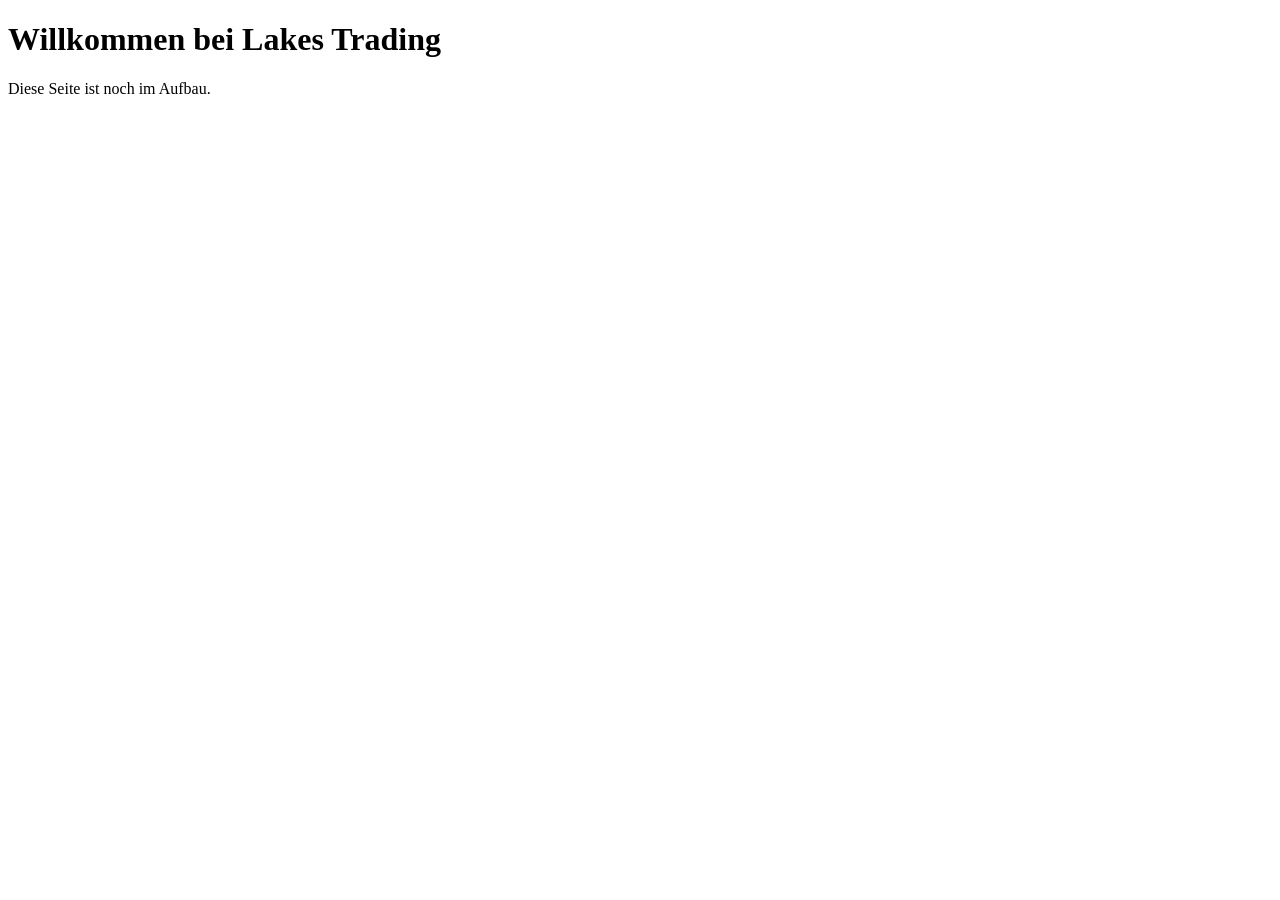
==== index.html @ b5c885e7 "Add initial HTML structure for Lakes Trading" ====
<!DOCTYPE html>
<html lang="de">
<head>
  <meta charset="UTF-8">
  <title>Lakes Trading</title>
</head>
<body>
  <h1>Willkommen bei Lakes Trading</h1>
  <p>Diese Seite ist noch im Aufbau.</p>
</body>
</html>
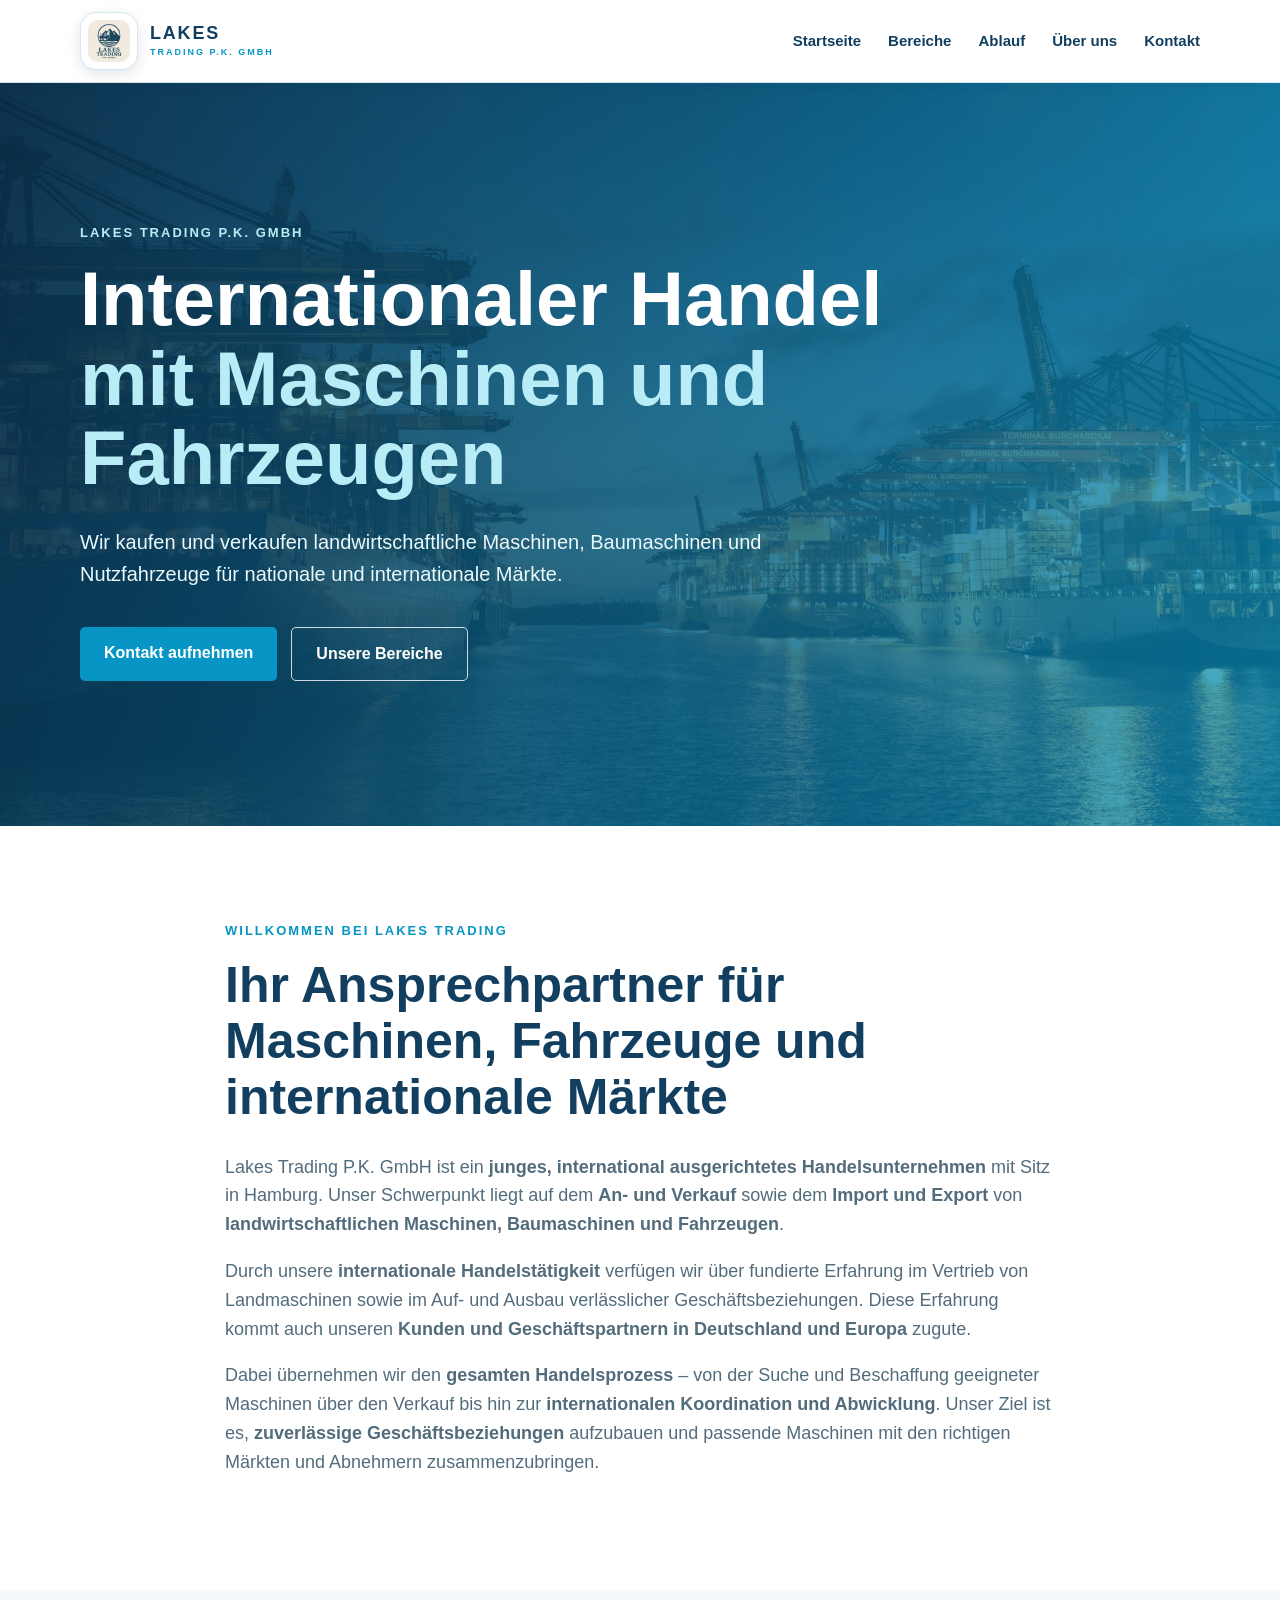
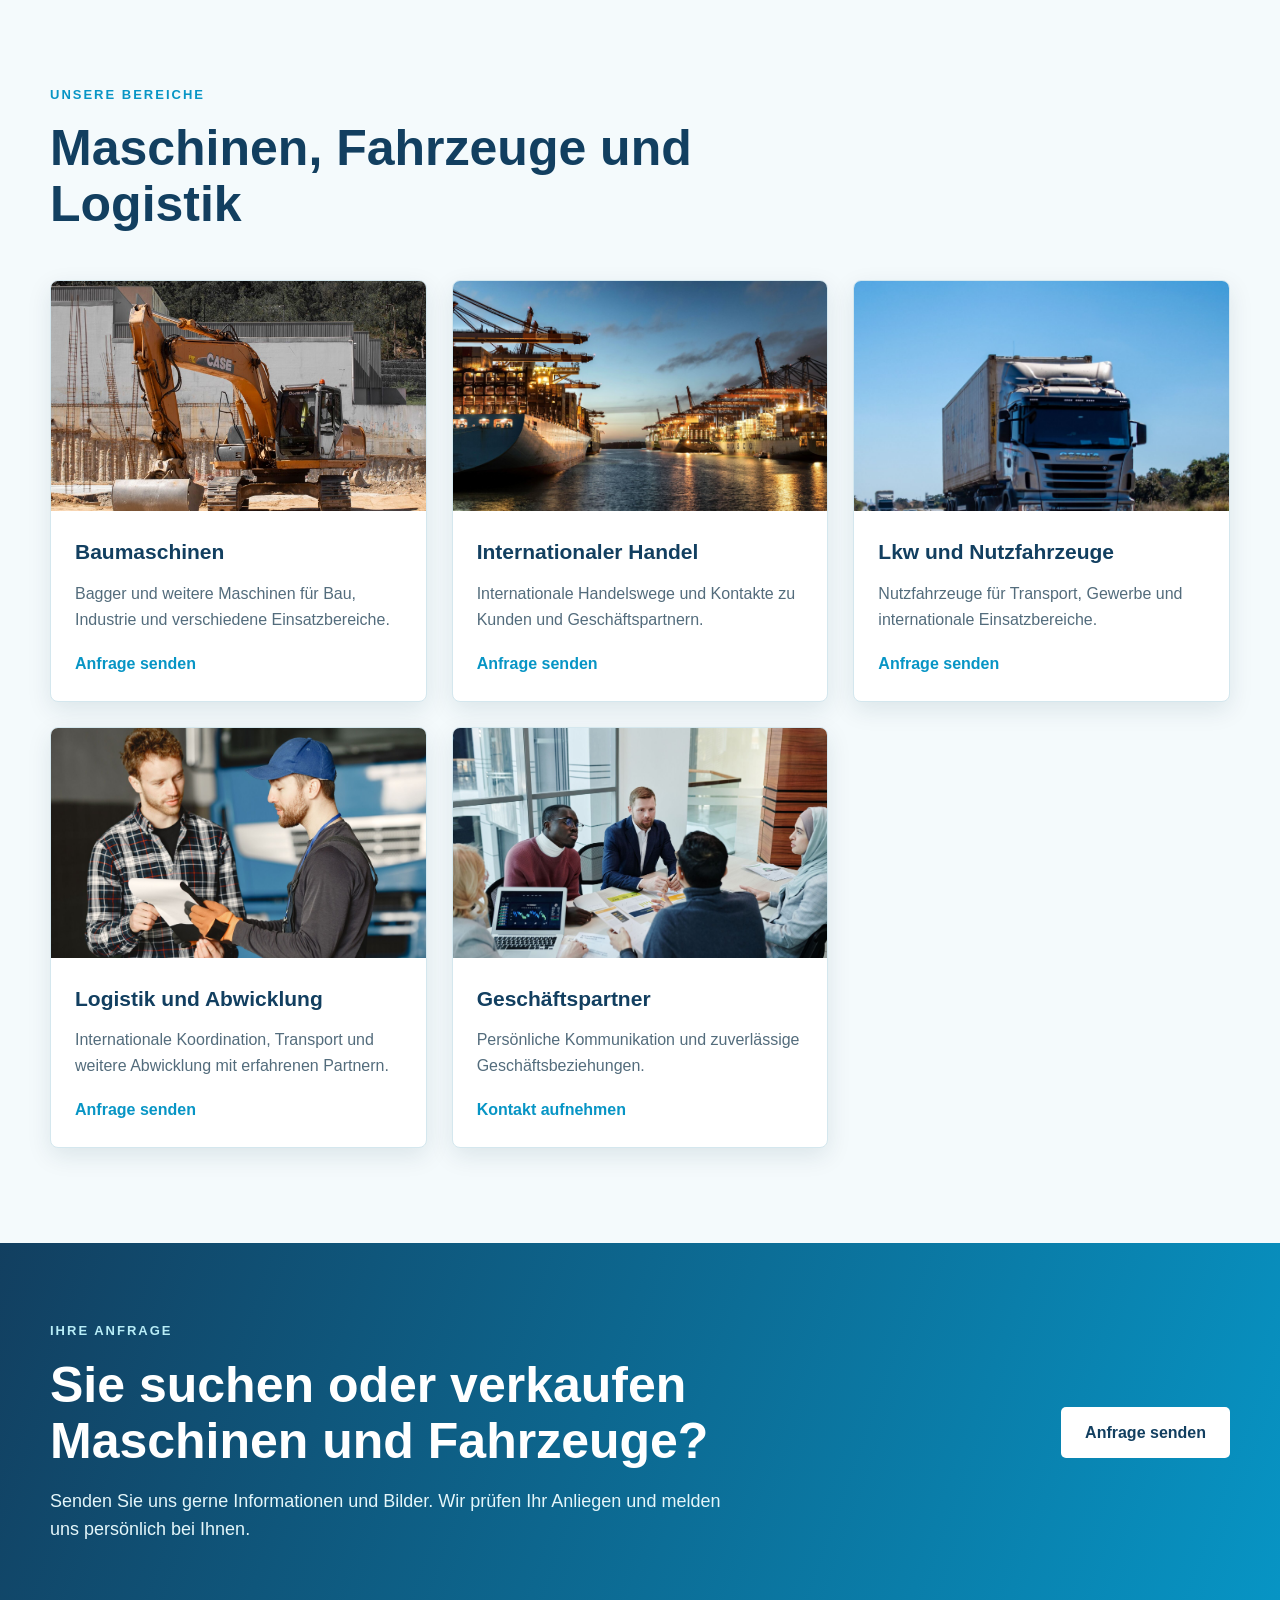
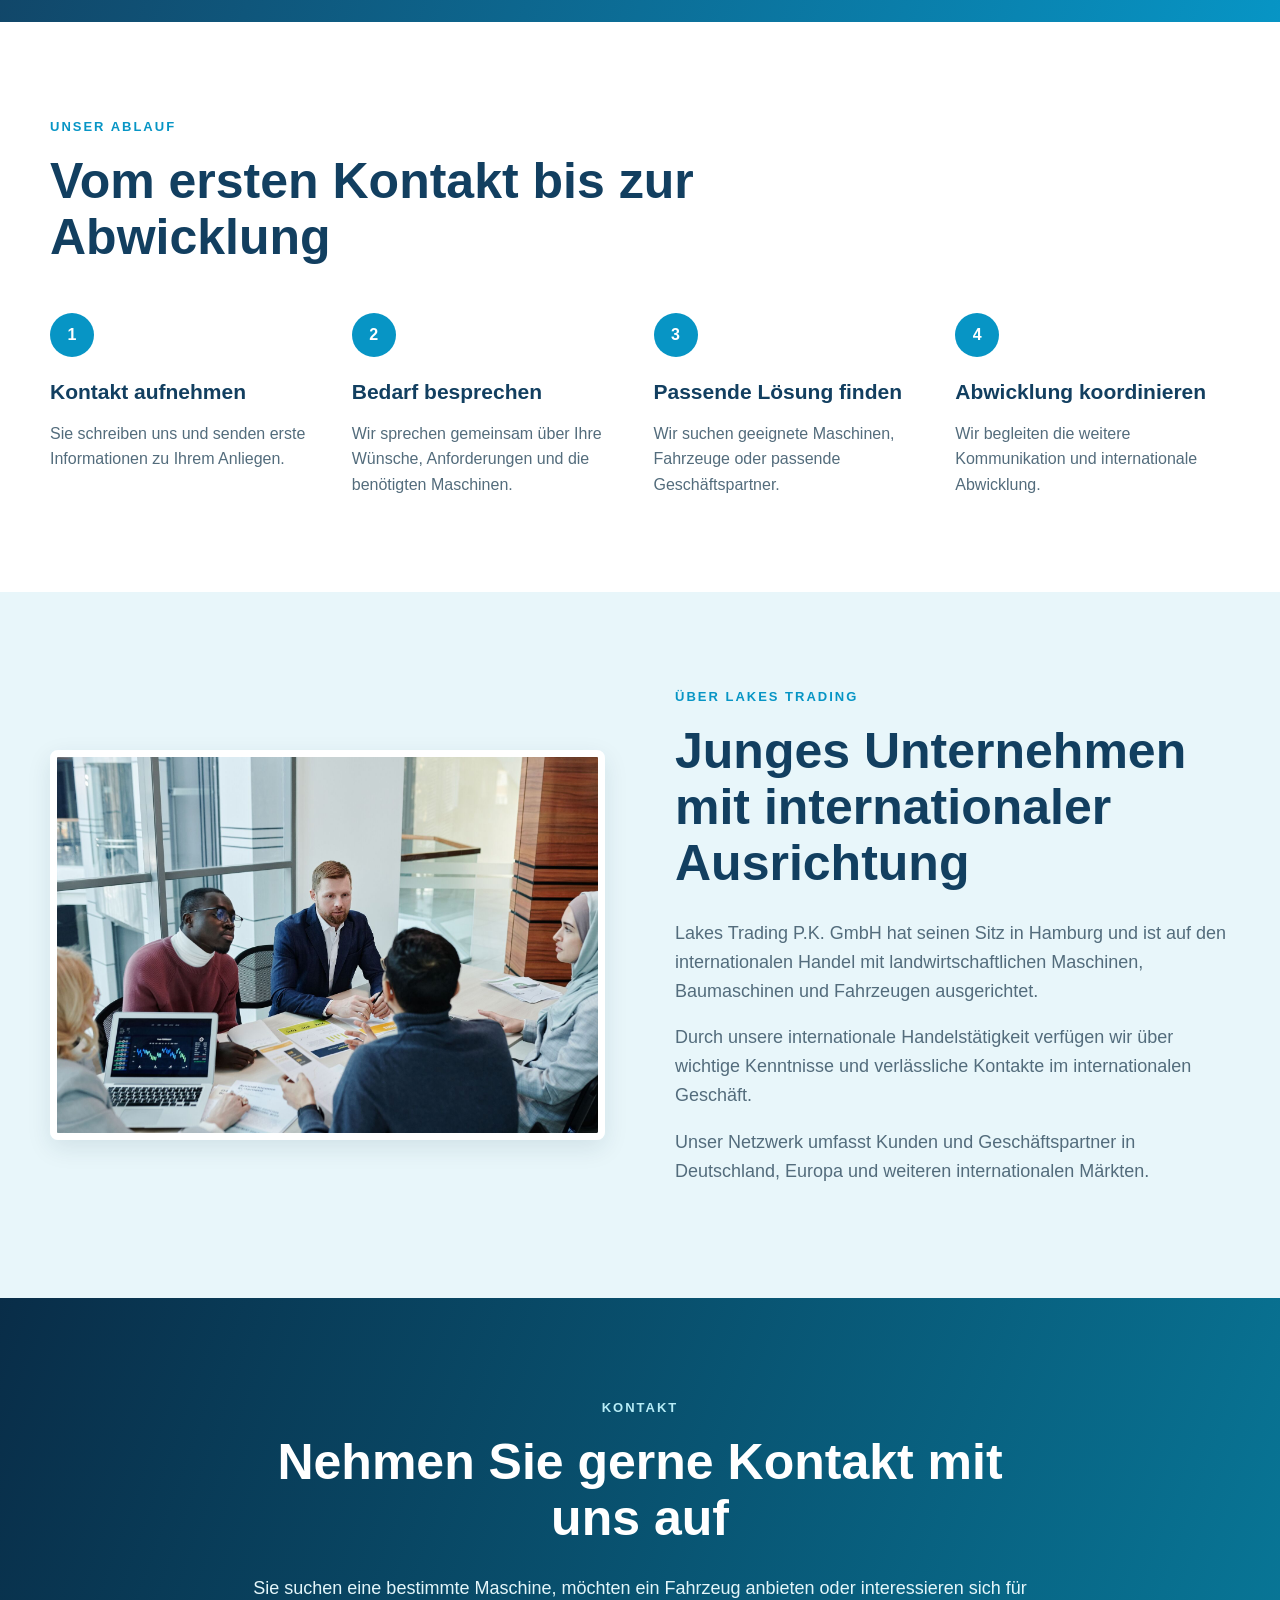
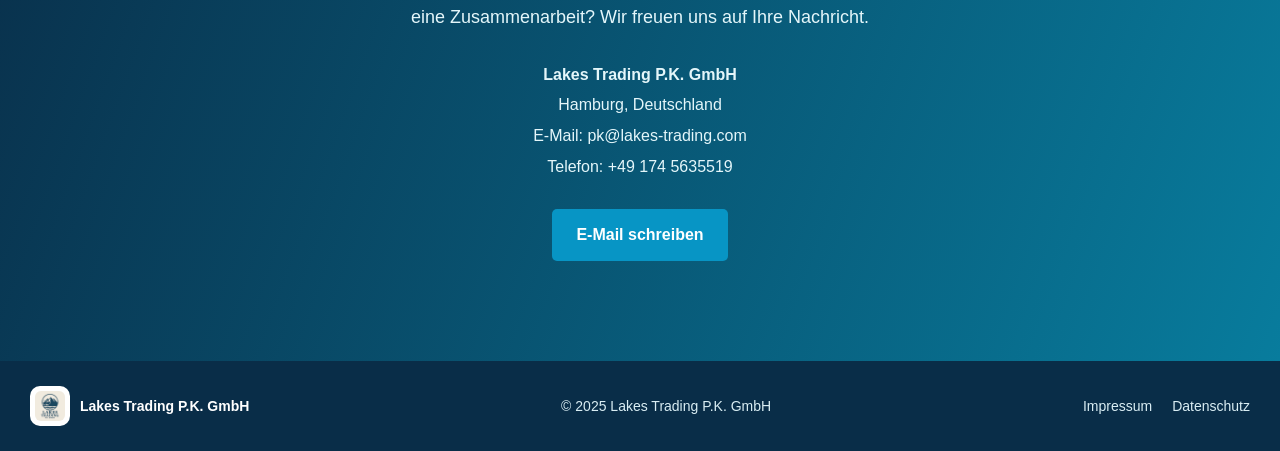
==== commit c17d75cd: "Add files via upload" ====
--- a/index.html
+++ b/index.html
@@ -1,11 +1,503 @@
 <!DOCTYPE html>
 <html lang="de">
 <head>
-  <meta charset="UTF-8">
-  <title>Lakes Trading</title>
+    <meta charset="UTF-8">
+    <meta name="viewport" content="width=device-width, initial-scale=1.0">
+
+    <title>Lakes Trading P.K. GmbH – Handel mit Landmaschinen &amp; Baumaschinen</title>
+
+    <meta
+        name="description"
+        content="Lakes Trading P.K. GmbH aus Hamburg: An- und Verkauf sowie Import und Export von landwirtschaftlichen Maschinen, Baumaschinen und Nutzfahrzeugen für nationale und internationale Märkte."
+    >
+    <meta name="robots" content="index, follow">
+    <link rel="canonical" href="https://lakes-trading.com/">
+
+    <!-- Favicons -->
+    <link rel="icon" href="favicon.ico" sizes="any">
+    <link rel="icon" type="image/png" sizes="32x32" href="Bilder/favicon-32.png">
+    <link rel="icon" type="image/png" sizes="16x16" href="Bilder/favicon-16.png">
+    <link rel="apple-touch-icon" sizes="180x180" href="Bilder/favicon-180.png">
+
+    <!-- Open Graph / Social Media -->
+    <meta property="og:type" content="website">
+    <meta property="og:site_name" content="Lakes Trading P.K. GmbH">
+    <meta property="og:locale" content="de_DE">
+    <meta property="og:title" content="Lakes Trading P.K. GmbH – Handel mit Landmaschinen &amp; Baumaschinen">
+    <meta property="og:description" content="An- und Verkauf sowie Import und Export von landwirtschaftlichen Maschinen, Baumaschinen und Nutzfahrzeugen für nationale und internationale Märkte.">
+    <meta property="og:url" content="https://lakes-trading.com/">
+    <meta property="og:image" content="https://lakes-trading.com/Bilder/containerschiff.jpg">
+    <meta name="twitter:card" content="summary_large_image">
+    <meta name="twitter:title" content="Lakes Trading P.K. GmbH – Handel mit Landmaschinen &amp; Baumaschinen">
+    <meta name="twitter:description" content="An- und Verkauf sowie Import und Export von landwirtschaftlichen Maschinen, Baumaschinen und Nutzfahrzeugen für nationale und internationale Märkte.">
+    <meta name="twitter:image" content="https://lakes-trading.com/Bilder/containerschiff.jpg">
+
+    <link rel="stylesheet" href="css/style.css">
+
+    <!-- Strukturierte Daten fuer Suchmaschinen -->
+    <script type="application/ld+json">
+    {
+        "@context": "https://schema.org",
+        "@type": "Organization",
+        "name": "Lakes Trading P.K. GmbH",
+        "url": "https://lakes-trading.com/",
+        "logo": "https://lakes-trading.com/Bilder/logo.jpeg",
+        "email": "pk@lakes-trading.com",
+        "telephone": "+49 174 5635519",
+        "address": {
+            "@type": "PostalAddress",
+            "streetAddress": "Adenauerallee 32",
+            "postalCode": "20097",
+            "addressLocality": "Hamburg",
+            "addressCountry": "DE"
+        },
+        "description": "Internationaler Handel mit landwirtschaftlichen Maschinen, Baumaschinen und Nutzfahrzeugen."
+    }
+    </script>
 </head>
+
 <body>
-  <h1>Willkommen bei Lakes Trading</h1>
-  <p>Diese Seite ist noch im Aufbau.</p>
+
+    <!-- Kopfbereich -->
+    <header class="site-header">
+        <div class="header-inner">
+
+            <a href="#start" class="brand">
+                <span class="brand-logo">
+                    <img src="Bilder/logo.jpeg" alt="Lakes Trading P.K. GmbH Logo">
+                </span>
+
+                <span class="brand-name">
+                    <strong>LAKES</strong>
+                    <small>TRADING P.K. GMBH</small>
+                </span>
+            </a>
+
+            <nav class="main-navigation">
+                <a href="#start">Startseite</a>
+                <a href="#bereiche">Bereiche</a>
+                <a href="#ablauf">Ablauf</a>
+                <a href="#ueber-uns">Über uns</a>
+                <a href="#kontakt">Kontakt</a>
+            </nav>
+
+        </div>
+    </header>
+
+
+    <main>
+
+        <!-- Startbereich -->
+        <section id="start" class="hero-section">
+            <div class="hero-content">
+
+                <p class="hero-label">
+                    LAKES TRADING P.K. GMBH
+                </p>
+
+                <h1>
+                    Internationaler Handel
+                    <span>mit Maschinen und Fahrzeugen</span>
+                </h1>
+
+                <p class="hero-text">
+                    Wir kaufen und verkaufen landwirtschaftliche Maschinen,
+                    Baumaschinen und Nutzfahrzeuge für nationale und
+                    internationale Märkte.
+                </p>
+
+                <div class="hero-buttons">
+                    <a href="#kontakt" class="button button-primary">
+                        Kontakt aufnehmen
+                    </a>
+
+                    <a href="#bereiche" class="button button-outline">
+                        Unsere Bereiche
+                    </a>
+                </div>
+
+            </div>
+        </section>
+
+
+        <!-- Über das Unternehmen -->
+        <section class="intro-section">
+            <div class="narrow-content">
+
+                <p class="section-label">
+                    WILLKOMMEN BEI LAKES TRADING
+                </p>
+
+                <h2>
+                    Ihr Ansprechpartner für Maschinen,
+                    Fahrzeuge und internationale Märkte
+                </h2>
+
+                <p>
+                    Lakes Trading P.K. GmbH ist ein <strong>junges, international
+                    ausgerichtetes Handelsunternehmen</strong> mit Sitz in Hamburg.
+                    Unser Schwerpunkt liegt auf dem <strong>An- und Verkauf</strong> sowie dem
+                    <strong>Import und Export</strong> von <strong>landwirtschaftlichen Maschinen,
+                    Baumaschinen und Fahrzeugen</strong>.
+                </p>
+
+                <p>
+                    Durch unsere <strong>internationale Handelstätigkeit</strong> verfügen
+                    wir über fundierte Erfahrung im Vertrieb von Landmaschinen sowie im
+                    Auf- und Ausbau verlässlicher Geschäftsbeziehungen. Diese Erfahrung
+                    kommt auch unseren <strong>Kunden und Geschäftspartnern in Deutschland
+                    und Europa</strong> zugute.
+                </p>
+
+                <p>
+                    Dabei übernehmen wir den <strong>gesamten Handelsprozess</strong> – von der
+                    Suche und Beschaffung geeigneter Maschinen über den Verkauf
+                    bis hin zur <strong>internationalen Koordination und Abwicklung</strong>.
+                    Unser Ziel ist es, <strong>zuverlässige Geschäftsbeziehungen</strong>
+                    aufzubauen und passende Maschinen mit den richtigen Märkten
+                    und Abnehmern zusammenzubringen.
+                </p>
+
+            </div>
+        </section>
+
+
+        <!-- Bilder und Tätigkeitsbereiche -->
+        <section id="bereiche" class="offers-section">
+            <div class="wide-content">
+
+                <p class="section-label">
+                    UNSERE BEREICHE
+                </p>
+
+                <h2>
+                    Maschinen, Fahrzeuge und Logistik
+                </h2>
+
+                <div class="image-grid">
+
+                    <article class="image-card">
+                        <img
+                            src="Bilder/bagger.jpg"
+                            alt="Bagger auf einer Baustelle"
+                        >
+
+                        <div class="image-card-content">
+                            <h3>Baumaschinen</h3>
+
+                            <p>
+                                Bagger und weitere Maschinen für Bau,
+                                Industrie und verschiedene Einsatzbereiche.
+                            </p>
+
+                            <a href="#kontakt">
+                                Anfrage senden
+                            </a>
+                        </div>
+                    </article>
+
+
+                    <article class="image-card">
+                        <img
+                            src="Bilder/containerschiff.jpg"
+                            alt="Containerschiff im Hafen"
+                        >
+
+                        <div class="image-card-content">
+                            <h3>Internationaler Handel</h3>
+
+                            <p>
+                                Internationale Handelswege und Kontakte zu
+                                Kunden und Geschäftspartnern.
+                            </p>
+
+                            <a href="#kontakt">
+                                Anfrage senden
+                            </a>
+                        </div>
+                    </article>
+
+
+                    <article class="image-card">
+                        <img
+                            src="Bilder/LKW.jpg"
+                            alt="Lastkraftwagen"
+                        >
+
+                        <div class="image-card-content">
+                            <h3>Lkw und Nutzfahrzeuge</h3>
+
+                            <p>
+                                Nutzfahrzeuge für Transport, Gewerbe und
+                                internationale Einsatzbereiche.
+                            </p>
+
+                            <a href="#kontakt">
+                                Anfrage senden
+                            </a>
+                        </div>
+                    </article>
+
+
+                    <article class="image-card">
+                        <img
+                            src="Bilder/Logistik.jpg"
+                            alt="Logistik und Transport"
+                        >
+
+                        <div class="image-card-content">
+                            <h3>Logistik und Abwicklung</h3>
+
+                            <p>
+                                Internationale Koordination, Transport und
+                                weitere Abwicklung mit erfahrenen Partnern.
+                            </p>
+
+                            <a href="#kontakt">
+                                Anfrage senden
+                            </a>
+                        </div>
+                    </article>
+
+
+                    <article class="image-card">
+                        <img
+                            src="Bilder/meeting.jpg"
+                            alt="Geschäftliches Treffen"
+                        >
+
+                        <div class="image-card-content">
+                            <h3>Geschäftspartner</h3>
+
+                            <p>
+                                Persönliche Kommunikation und zuverlässige
+                                Geschäftsbeziehungen.
+                            </p>
+
+                            <a href="#kontakt">
+                                Kontakt aufnehmen
+                            </a>
+                        </div>
+                    </article>
+
+                </div>
+
+            </div>
+        </section>
+
+
+        <!-- Anfragebereich -->
+        <section class="highlight-section">
+            <div class="highlight-content">
+
+                <div>
+                    <p class="section-label light-label">
+                        IHRE ANFRAGE
+                    </p>
+
+                    <h2>
+                        Sie suchen oder verkaufen
+                        Maschinen und Fahrzeuge?
+                    </h2>
+
+                    <p>
+                        Senden Sie uns gerne Informationen und Bilder.
+                        Wir prüfen Ihr Anliegen und melden uns persönlich
+                        bei Ihnen.
+                    </p>
+                </div>
+
+                <a href="#kontakt" class="button button-light">
+                    Anfrage senden
+                </a>
+
+            </div>
+        </section>
+
+
+        <!-- Ablauf -->
+        <section id="ablauf" class="process-section">
+            <div class="wide-content">
+
+                <p class="section-label">
+                    UNSER ABLAUF
+                </p>
+
+                <h2>
+                    Vom ersten Kontakt bis zur Abwicklung
+                </h2>
+
+                <div class="process-grid">
+
+                    <article class="process-step">
+                        <span>1</span>
+
+                        <h3>Kontakt aufnehmen</h3>
+
+                        <p>
+                            Sie schreiben uns und senden erste Informationen
+                            zu Ihrem Anliegen.
+                        </p>
+                    </article>
+
+
+                    <article class="process-step">
+                        <span>2</span>
+
+                        <h3>Bedarf besprechen</h3>
+
+                        <p>
+                            Wir sprechen gemeinsam über Ihre Wünsche,
+                            Anforderungen und die benötigten Maschinen.
+                        </p>
+                    </article>
+
+
+                    <article class="process-step">
+                        <span>3</span>
+
+                        <h3>Passende Lösung finden</h3>
+
+                        <p>
+                            Wir suchen geeignete Maschinen, Fahrzeuge oder
+                            passende Geschäftspartner.
+                        </p>
+                    </article>
+
+
+                    <article class="process-step">
+                        <span>4</span>
+
+                        <h3>Abwicklung koordinieren</h3>
+
+                        <p>
+                            Wir begleiten die weitere Kommunikation und
+                            internationale Abwicklung.
+                        </p>
+                    </article>
+
+                </div>
+
+            </div>
+        </section>
+
+
+        <!-- Über uns -->
+        <section id="ueber-uns" class="about-section">
+            <div class="about-wrapper">
+
+                <div class="about-image">
+                    <img
+                        src="Bilder/meeting.jpg"
+                        alt="Geschäftliches Gespräch bei Lakes Trading"
+                    >
+                </div>
+
+                <div class="about-text">
+
+                    <p class="section-label">
+                        ÜBER LAKES TRADING
+                    </p>
+
+                    <h2>
+                        Junges Unternehmen mit
+                        internationaler Ausrichtung
+                    </h2>
+
+                    <p>
+                        Lakes Trading P.K. GmbH hat seinen Sitz in Hamburg und ist
+                        auf den internationalen Handel mit landwirtschaftlichen
+                        Maschinen, Baumaschinen und Fahrzeugen ausgerichtet.
+                    </p>
+
+                    <p>
+                        Durch unsere internationale Handelstätigkeit verfügen
+                        wir über wichtige Kenntnisse und verlässliche Kontakte
+                        im internationalen Geschäft.
+                    </p>
+
+                    <p>
+                        Unser Netzwerk umfasst Kunden und Geschäftspartner in
+                        Deutschland, Europa und weiteren internationalen
+                        Märkten.
+                    </p>
+
+                </div>
+
+            </div>
+        </section>
+
+
+        <!-- Kontakt -->
+        <section id="kontakt" class="contact-section">
+            <div class="contact-content">
+
+                <p class="section-label light-label">
+                    KONTAKT
+                </p>
+
+                <h2>
+                    Nehmen Sie gerne Kontakt mit uns auf
+                </h2>
+
+                <p>
+                    Sie suchen eine bestimmte Maschine, möchten ein Fahrzeug
+                    anbieten oder interessieren sich für eine Zusammenarbeit?
+                    Wir freuen uns auf Ihre Nachricht.
+                </p>
+
+                <div class="contact-details">
+                    <p>
+                        <strong>Lakes Trading P.K. GmbH</strong>
+                    </p>
+
+                    <p>
+                        Hamburg, Deutschland
+                    </p>
+
+                    <p>
+                        E-Mail: pk@lakes-trading.com
+                    </p>
+
+                    <p>
+                        Telefon: +49 174 5635519
+                    </p>
+                </div>
+
+                <a
+                    href="mailto:pk@lakes-trading.com"
+                    class="button button-primary"
+                >
+                    E-Mail schreiben
+                </a>
+
+            </div>
+        </section>
+
+    </main>
+
+
+    <!-- Footer -->
+    <footer class="site-footer">
+
+        <a href="#start" class="footer-brand">
+            <span class="footer-logo">
+                <img src="Bilder/logo.jpeg" alt="Lakes Trading P.K. GmbH Logo">
+            </span>
+
+            <span>Lakes Trading P.K. GmbH</span>
+        </a>
+
+        <p>
+            © 2025 Lakes Trading P.K. GmbH
+        </p>
+
+        <div class="footer-links">
+            <a href="impressum.html">Impressum</a>
+            <a href="datenschutz.html">Datenschutz</a>
+        </div>
+
+    </footer>
+
 </body>
-</html>
+</html>
--- a/css/style.css
+++ b/css/style.css
@@ -0,0 +1,629 @@
+:root {
+    --dark-blue: #123f60;
+    --deep-blue: #092d48;
+    --main-blue: #0795c5;
+    --turquoise: #18b6c9;
+
+    --light-blue: #e8f6fa;
+    --very-light-blue: #f4fafc;
+
+    --text-color: #536c7c;
+    --white: #ffffff;
+    --border-color: #d4e7ee;
+
+    --shadow: 0 8px 25px rgba(9, 45, 72, 0.10);
+}
+
+
+/* Grundeinstellungen */
+* {
+    box-sizing: border-box;
+}
+
+html {
+    scroll-behavior: smooth;
+}
+
+body {
+    margin: 0;
+    color: var(--dark-blue);
+    background: var(--white);
+    font-family: Arial, Helvetica, sans-serif;
+    line-height: 1.6;
+}
+
+img {
+    display: block;
+    max-width: 100%;
+}
+
+h1,
+h2,
+h3,
+p {
+    margin-top: 0;
+}
+
+h1,
+h2,
+h3 {
+    font-weight: 700;
+}
+
+h1,
+h2 {
+    max-width: 820px;
+    margin-bottom: 28px;
+    font-size: clamp(31px, 4vw, 50px);
+    line-height: 1.12;
+}
+
+h3 {
+    margin-bottom: 12px;
+    font-size: 21px;
+}
+
+
+/* Header */
+.site-header {
+    position: sticky;
+    top: 0;
+    z-index: 100;
+    background: rgba(255, 255, 255, 0.97);
+    border-bottom: 1px solid var(--border-color);
+    box-shadow: 0 2px 12px rgba(9, 45, 72, 0.05);
+}
+
+.header-inner {
+    display: flex;
+    align-items: center;
+    justify-content: space-between;
+    max-width: 1180px;
+    min-height: 82px;
+    margin: 0 auto;
+    padding: 12px 30px;
+}
+
+
+/* Logo */
+.brand {
+    display: inline-flex;
+    align-items: center;
+    gap: 12px;
+    color: var(--dark-blue);
+    text-decoration: none;
+}
+
+.brand-logo {
+    display: flex;
+    align-items: center;
+    justify-content: center;
+    width: 58px;
+    height: 58px;
+    padding: 7px;
+    background: var(--white);
+    border: 1px solid var(--border-color);
+    border-radius: 16px;
+    box-shadow: 0 4px 13px rgba(9, 45, 72, 0.12);
+}
+
+.brand-logo img {
+    width: 100%;
+    height: 100%;
+    object-fit: contain;
+    border-radius: 10px;
+}
+
+.brand-name {
+    display: flex;
+    flex-direction: column;
+    line-height: 1.05;
+    letter-spacing: 1.8px;
+}
+
+.brand-name strong {
+    color: var(--dark-blue);
+    font-size: 18px;
+    font-weight: 800;
+}
+
+.brand-name small {
+    margin-top: 5px;
+    color: var(--main-blue);
+    font-size: 9px;
+    font-weight: 700;
+    letter-spacing: 2px;
+}
+
+
+/* Navigation */
+.main-navigation {
+    display: flex;
+    align-items: center;
+    gap: 27px;
+}
+
+.main-navigation a {
+    color: var(--dark-blue);
+    font-size: 15px;
+    font-weight: 600;
+    text-decoration: none;
+    transition: color 0.2s ease;
+}
+
+.main-navigation a:hover {
+    color: var(--main-blue);
+}
+
+
+/* Hero */
+.hero-section {
+    position: relative;
+    min-height: 630px;
+    color: var(--white);
+    background:
+        linear-gradient(
+            110deg,
+            rgba(9, 45, 72, 0.96),
+            rgba(7, 149, 197, 0.73)
+        ),
+        url("../Bilder/containerschiff.jpg") center / cover no-repeat;
+}
+
+.hero-content {
+    position: relative;
+    z-index: 1;
+    max-width: 1180px;
+    margin: 0 auto;
+    padding: 140px 30px 145px;
+}
+
+
+.hero-label,
+.section-label {
+    margin-bottom: 15px;
+    color: var(--main-blue);
+    font-size: 13px;
+    font-weight: 700;
+    letter-spacing: 2px;
+}
+
+.hero-label {
+    color: #b8edf7;
+}
+
+.hero-section h1 {
+    max-width: 850px;
+    margin-bottom: 28px;
+    font-size: clamp(42px, 6vw, 76px);
+    line-height: 1.05;
+}
+
+.hero-section h1 span {
+    display: block;
+    color: #b8edf7;
+}
+
+.hero-text {
+    max-width: 720px;
+    margin-bottom: 37px;
+    color: #e9f9fc;
+    font-size: 20px;
+}
+
+
+/* Buttons */
+.hero-buttons {
+    display: flex;
+    flex-wrap: wrap;
+    gap: 14px;
+}
+
+.button {
+    display: inline-block;
+    padding: 13px 24px;
+    border-radius: 5px;
+    font-weight: 700;
+    text-decoration: none;
+    transition: all 0.2s ease;
+}
+
+.button-primary {
+    color: var(--white);
+    background: var(--main-blue);
+}
+
+.button-primary:hover {
+    background: var(--turquoise);
+}
+
+.button-outline {
+    color: var(--white);
+    border: 1px solid rgba(255, 255, 255, 0.8);
+}
+
+.button-outline:hover {
+    background: rgba(255, 255, 255, 0.15);
+}
+
+.button-light {
+    color: var(--dark-blue);
+    background: var(--white);
+}
+
+.button-light:hover {
+    color: var(--white);
+    background: var(--main-blue);
+}
+
+
+/* Einleitung */
+.intro-section {
+    padding: 95px 30px;
+    background: var(--white);
+}
+
+.narrow-content {
+    max-width: 830px;
+    margin: 0 auto;
+}
+
+.narrow-content p:not(.section-label) {
+    color: var(--text-color);
+    font-size: 18px;
+}
+
+
+/* Bilderbereich */
+.offers-section {
+    padding: 95px 30px;
+    background: var(--very-light-blue);
+}
+
+.wide-content {
+    max-width: 1180px;
+    margin: 0 auto;
+}
+
+.image-grid {
+    display: grid;
+    grid-template-columns: repeat(3, 1fr);
+    gap: 25px;
+    margin-top: 48px;
+}
+
+.image-card {
+    overflow: hidden;
+    background: var(--white);
+    border: 1px solid var(--border-color);
+    border-radius: 8px;
+    box-shadow: var(--shadow);
+    transition: transform 0.25s ease, box-shadow 0.25s ease;
+}
+
+.image-card:hover {
+    transform: translateY(-6px);
+    box-shadow: 0 15px 35px rgba(9, 45, 72, 0.17);
+}
+
+.image-card img {
+    width: 100%;
+    height: 230px;
+    object-fit: cover;
+}
+
+.image-card-content {
+    padding: 24px;
+}
+
+.image-card-content h3 {
+    color: var(--dark-blue);
+}
+
+.image-card-content p {
+    min-height: 52px;
+    margin-bottom: 18px;
+    color: var(--text-color);
+}
+
+.image-card-content a {
+    color: var(--main-blue);
+    font-weight: 700;
+    text-decoration: none;
+}
+
+.image-card-content a:hover {
+    color: var(--dark-blue);
+}
+
+
+/* Anfragebereich */
+.highlight-section {
+    padding: 78px 30px;
+    color: var(--white);
+    background: linear-gradient(
+        110deg,
+        var(--dark-blue),
+        var(--main-blue)
+    );
+}
+
+.highlight-content {
+    display: flex;
+    align-items: center;
+    justify-content: space-between;
+    gap: 45px;
+    max-width: 1180px;
+    margin: 0 auto;
+}
+
+.highlight-content h2 {
+    margin-bottom: 18px;
+}
+
+.highlight-content p:not(.section-label) {
+    max-width: 700px;
+    margin-bottom: 0;
+    color: #e4f6fa;
+    font-size: 18px;
+}
+
+.light-label {
+    color: #b8edf7;
+}
+
+
+/* Ablauf */
+.process-section {
+    padding: 95px 30px;
+    background: var(--white);
+}
+
+.process-grid {
+    display: grid;
+    grid-template-columns: repeat(4, 1fr);
+    gap: 27px;
+    margin-top: 48px;
+}
+
+.process-step span {
+    display: inline-flex;
+    align-items: center;
+    justify-content: center;
+    width: 44px;
+    height: 44px;
+    margin-bottom: 18px;
+    color: var(--white);
+    background: var(--main-blue);
+    border-radius: 50%;
+    font-weight: 700;
+}
+
+.process-step p {
+    margin-bottom: 0;
+    color: var(--text-color);
+}
+
+
+/* Über uns */
+.about-section {
+    padding: 95px 30px;
+    background: var(--light-blue);
+}
+
+.about-wrapper {
+    display: grid;
+    grid-template-columns: 1fr 1fr;
+    align-items: center;
+    gap: 70px;
+    max-width: 1180px;
+    margin: 0 auto;
+}
+
+.about-image img {
+    width: 100%;
+    height: 390px;
+    object-fit: cover;
+    border: 7px solid var(--white);
+    border-radius: 8px;
+    box-shadow: var(--shadow);
+}
+
+.about-text p:not(.section-label) {
+    color: var(--text-color);
+    font-size: 18px;
+}
+
+
+/* Kontakt */
+.contact-section {
+    padding: 100px 30px;
+    color: var(--white);
+    background: linear-gradient(
+        110deg,
+        var(--deep-blue),
+        #087c9d
+    );
+}
+
+.contact-content {
+    max-width: 800px;
+    margin: 0 auto;
+    text-align: center;
+}
+
+.contact-content h2 {
+    margin-right: auto;
+    margin-left: auto;
+}
+
+.contact-content p:not(.section-label) {
+    color: #e4f6fa;
+    font-size: 18px;
+}
+
+.contact-details {
+    margin: 30px 0;
+}
+
+.contact-details p {
+    margin-bottom: 5px;
+    font-size: 16px !important;
+}
+
+
+/* Footer */
+.site-footer {
+    display: flex;
+    align-items: center;
+    justify-content: space-between;
+    gap: 25px;
+    padding: 25px 30px;
+    color: #d9edf3;
+    background: var(--deep-blue);
+    font-size: 14px;
+}
+
+.footer-brand {
+    display: inline-flex;
+    align-items: center;
+    gap: 10px;
+    color: var(--white);
+    font-weight: 700;
+    text-decoration: none;
+}
+
+.footer-logo {
+    display: flex;
+    align-items: center;
+    justify-content: center;
+    width: 40px;
+    height: 40px;
+    padding: 5px;
+    background: var(--white);
+    border-radius: 10px;
+}
+
+.footer-logo img {
+    width: 100%;
+    height: 100%;
+    object-fit: contain;
+    border-radius: 6px;
+}
+
+.site-footer p {
+    margin: 0;
+}
+
+.footer-links {
+    display: flex;
+    gap: 20px;
+}
+
+.footer-links a {
+    color: #d9edf3;
+    text-decoration: none;
+}
+
+.footer-links a:hover {
+    color: var(--turquoise);
+}
+
+
+/* Tablet */
+@media (max-width: 950px) {
+    .header-inner {
+        flex-direction: column;
+        gap: 15px;
+    }
+
+    .image-grid,
+    .process-grid {
+        grid-template-columns: repeat(2, 1fr);
+    }
+
+    .highlight-content {
+        align-items: flex-start;
+        flex-direction: column;
+    }
+
+    .about-wrapper {
+        grid-template-columns: 1fr;
+        gap: 40px;
+    }
+}
+
+
+/* Smartphone */
+@media (max-width: 600px) {
+    .header-inner {
+        padding: 14px 18px;
+    }
+
+    .brand-logo {
+        width: 48px;
+        height: 48px;
+    }
+
+    .brand-name strong {
+        font-size: 15px;
+    }
+
+    .brand-name small {
+        font-size: 8px;
+        letter-spacing: 1.5px;
+    }
+
+    .main-navigation {
+        flex-wrap: wrap;
+        justify-content: center;
+        gap: 11px 17px;
+    }
+
+    .main-navigation a {
+        font-size: 13px;
+    }
+
+    .hero-section {
+        min-height: auto;
+    }
+
+    .hero-content {
+        padding: 95px 20px 95px;
+    }
+
+    .intro-section,
+    .offers-section,
+    .process-section,
+    .about-section,
+    .contact-section {
+        padding: 68px 20px;
+    }
+
+    .highlight-section {
+        padding: 65px 20px;
+    }
+
+    .image-grid,
+    .process-grid {
+        grid-template-columns: 1fr;
+    }
+
+    .hero-buttons {
+        flex-direction: column;
+    }
+
+    .hero-buttons .button {
+        text-align: center;
+    }
+
+    .about-image img {
+        height: 270px;
+    }
+
+    .site-footer {
+        align-items: flex-start;
+        flex-direction: column;
+        padding: 25px 20px;
+    }
+}
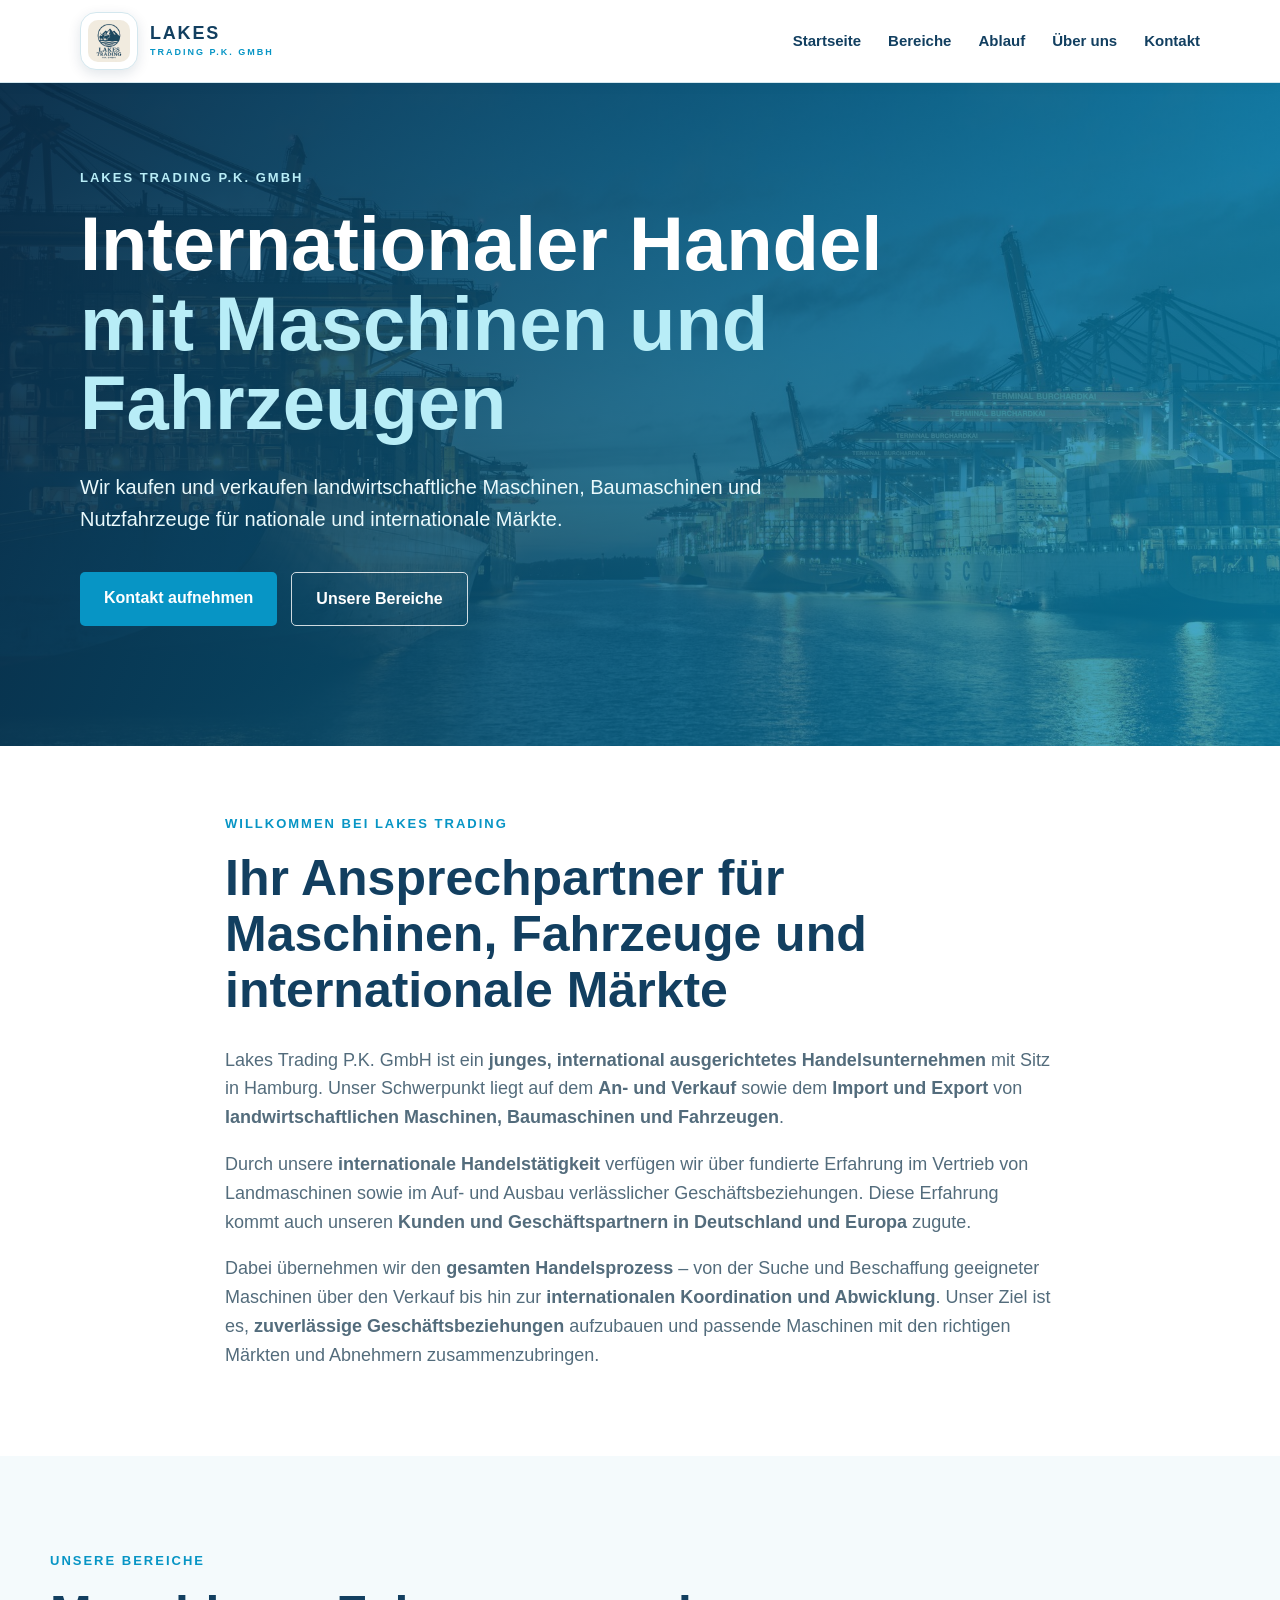
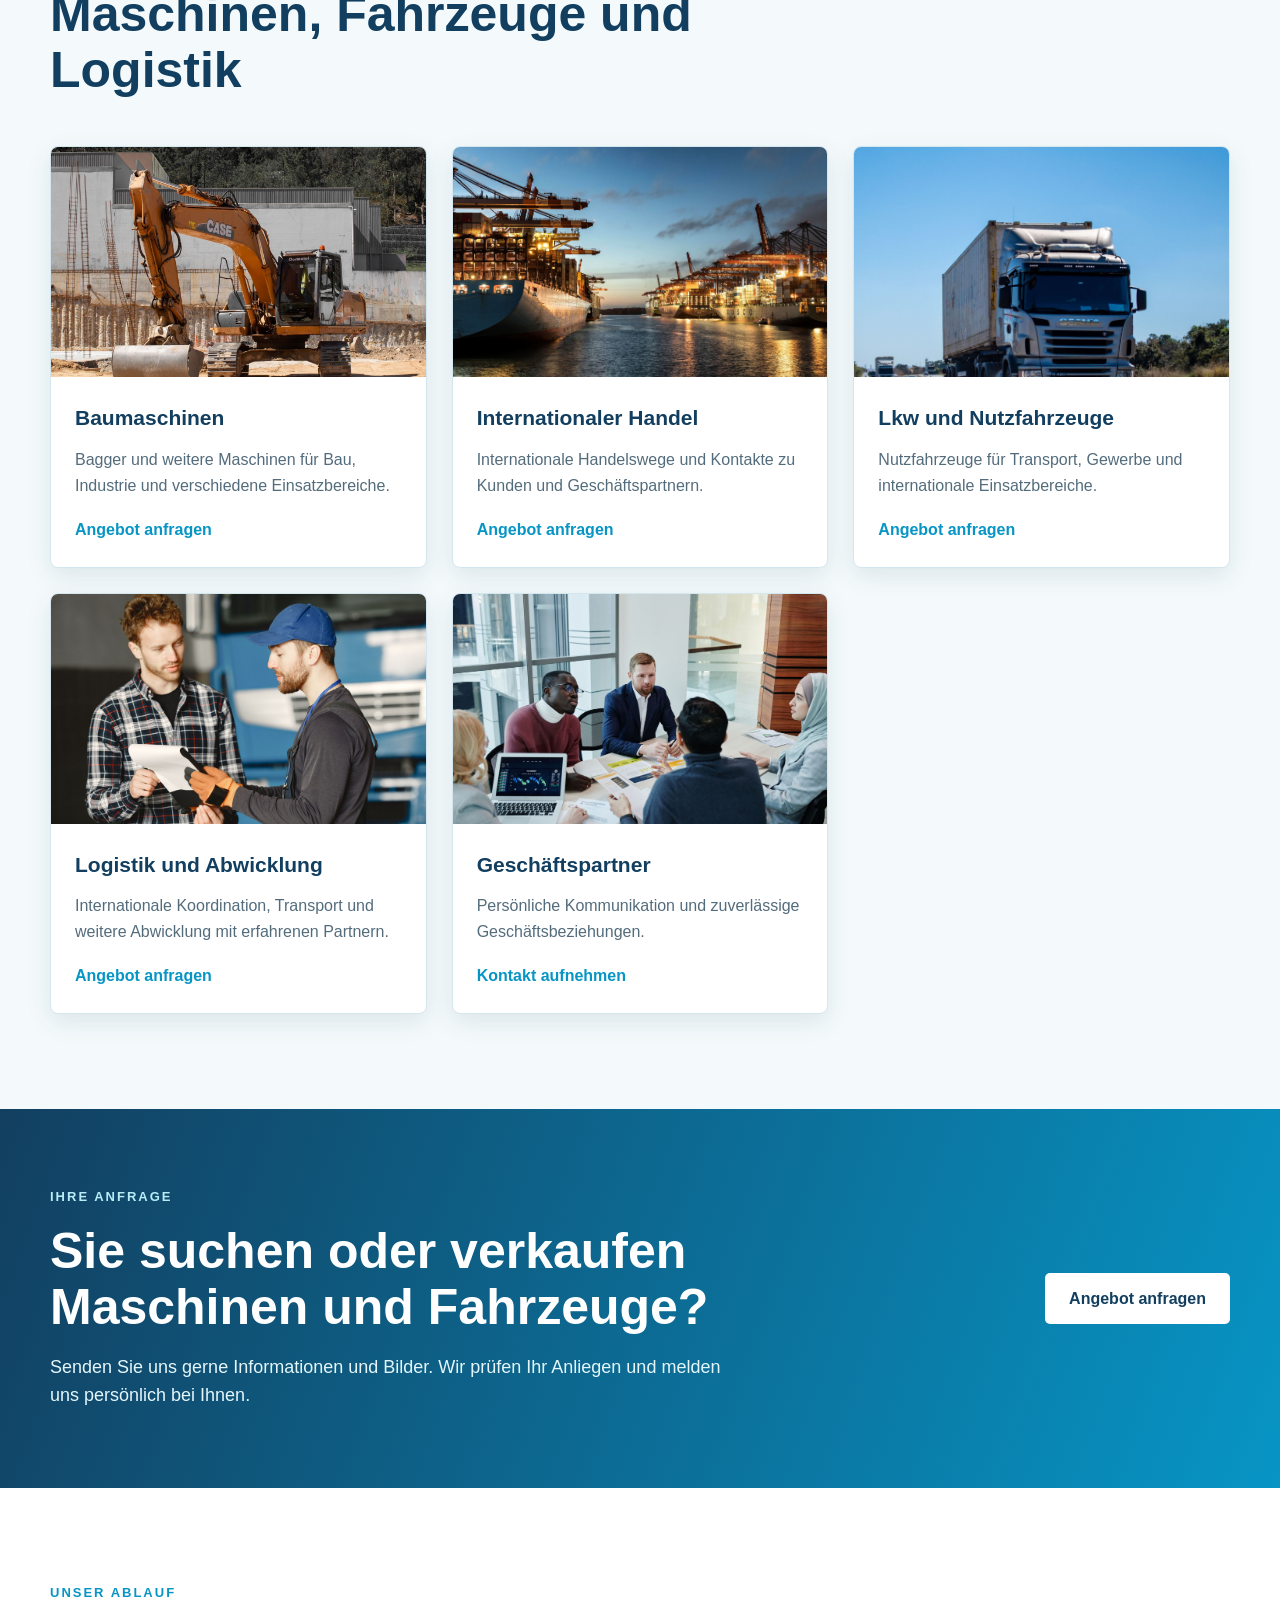
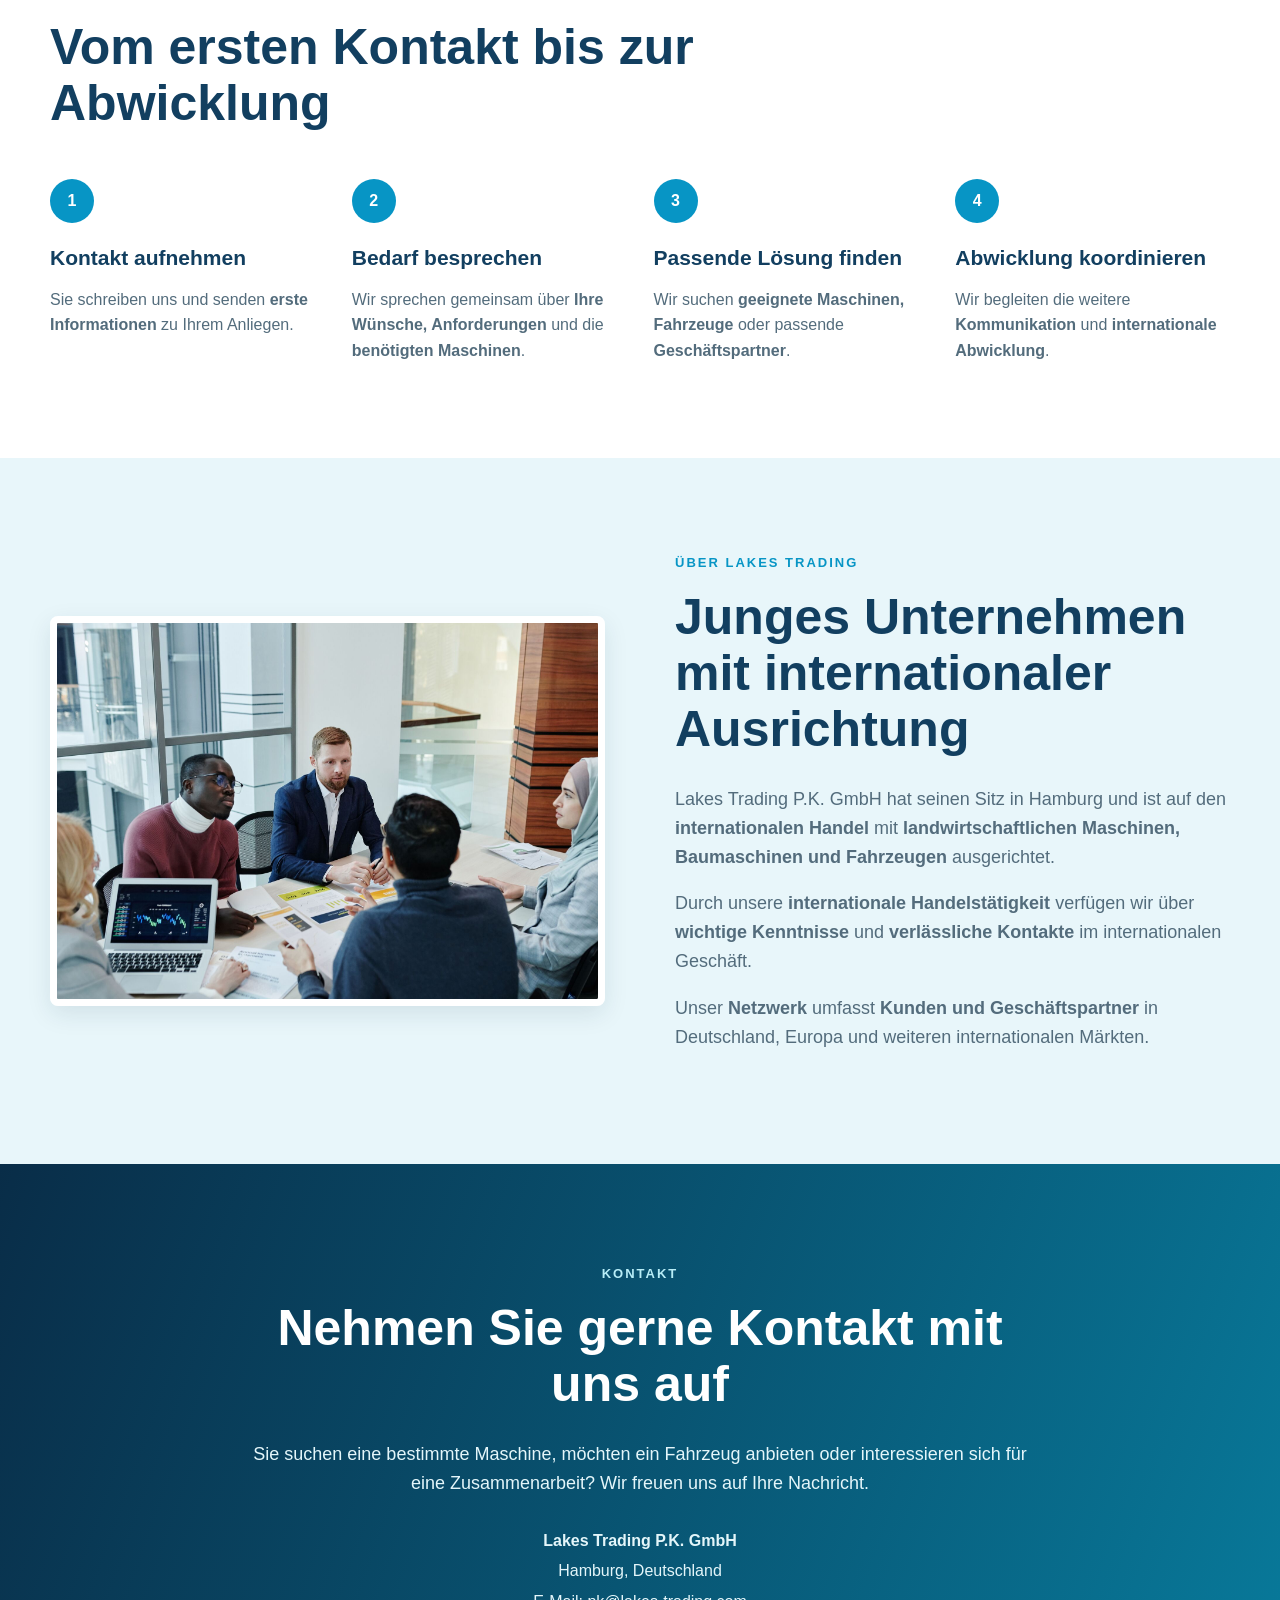
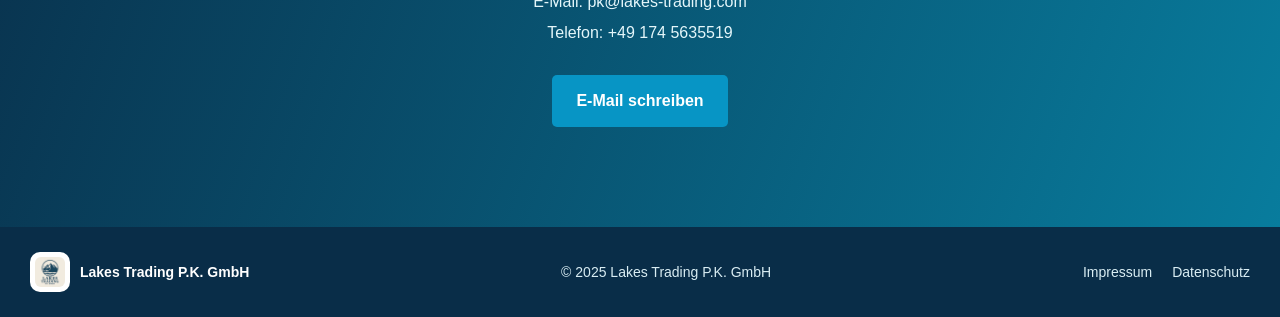
==== commit 56a6c5e8: "Add files via upload" ====
--- a/index.html
+++ b/index.html
@@ -73,7 +73,13 @@
                 </span>
             </a>
 
-            <nav class="main-navigation">
+            <button type="button" class="nav-toggle" aria-label="Menü öffnen" aria-expanded="false" aria-controls="main-navigation">
+                <span></span>
+                <span></span>
+                <span></span>
+            </button>
+
+            <nav class="main-navigation" id="main-navigation">
                 <a href="#start">Startseite</a>
                 <a href="#bereiche">Bereiche</a>
                 <a href="#ablauf">Ablauf</a>
@@ -191,7 +197,7 @@
                             </p>
 
                             <a href="#kontakt">
-                                Anfrage senden
+                                Angebot anfragen
                             </a>
                         </div>
                     </article>
@@ -212,7 +218,7 @@
                             </p>
 
                             <a href="#kontakt">
-                                Anfrage senden
+                                Angebot anfragen
                             </a>
                         </div>
                     </article>
@@ -233,7 +239,7 @@
                             </p>
 
                             <a href="#kontakt">
-                                Anfrage senden
+                                Angebot anfragen
                             </a>
                         </div>
                     </article>
@@ -254,7 +260,7 @@
                             </p>
 
                             <a href="#kontakt">
-                                Anfrage senden
+                                Angebot anfragen
                             </a>
                         </div>
                     </article>
@@ -308,7 +314,7 @@
                 </div>
 
                 <a href="#kontakt" class="button button-light">
-                    Anfrage senden
+                    Angebot anfragen
                 </a>
 
             </div>
@@ -335,7 +341,7 @@
                         <h3>Kontakt aufnehmen</h3>
 
                         <p>
-                            Sie schreiben uns und senden erste Informationen
+                            Sie schreiben uns und senden <strong>erste Informationen</strong>
                             zu Ihrem Anliegen.
                         </p>
                     </article>
@@ -347,8 +353,8 @@
                         <h3>Bedarf besprechen</h3>
 
                         <p>
-                            Wir sprechen gemeinsam über Ihre Wünsche,
-                            Anforderungen und die benötigten Maschinen.
+                            Wir sprechen gemeinsam über <strong>Ihre Wünsche,
+                            Anforderungen</strong> und die <strong>benötigten Maschinen</strong>.
                         </p>
                     </article>
 
@@ -359,8 +365,8 @@
                         <h3>Passende Lösung finden</h3>
 
                         <p>
-                            Wir suchen geeignete Maschinen, Fahrzeuge oder
-                            passende Geschäftspartner.
+                            Wir suchen <strong>geeignete Maschinen, Fahrzeuge</strong> oder
+                            passende <strong>Geschäftspartner</strong>.
                         </p>
                     </article>
 
@@ -371,8 +377,8 @@
                         <h3>Abwicklung koordinieren</h3>
 
                         <p>
-                            Wir begleiten die weitere Kommunikation und
-                            internationale Abwicklung.
+                            Wir begleiten die weitere <strong>Kommunikation</strong> und
+                            <strong>internationale Abwicklung</strong>.
                         </p>
                     </article>
 
@@ -406,18 +412,18 @@
 
                     <p>
                         Lakes Trading P.K. GmbH hat seinen Sitz in Hamburg und ist
-                        auf den internationalen Handel mit landwirtschaftlichen
-                        Maschinen, Baumaschinen und Fahrzeugen ausgerichtet.
-                    </p>
-
-                    <p>
-                        Durch unsere internationale Handelstätigkeit verfügen
-                        wir über wichtige Kenntnisse und verlässliche Kontakte
+                        auf den <strong>internationalen Handel</strong> mit <strong>landwirtschaftlichen
+                        Maschinen, Baumaschinen und Fahrzeugen</strong> ausgerichtet.
+                    </p>
+
+                    <p>
+                        Durch unsere <strong>internationale Handelstätigkeit</strong> verfügen
+                        wir über <strong>wichtige Kenntnisse</strong> und <strong>verlässliche Kontakte</strong>
                         im internationalen Geschäft.
                     </p>
 
                     <p>
-                        Unser Netzwerk umfasst Kunden und Geschäftspartner in
+                        Unser <strong>Netzwerk</strong> umfasst <strong>Kunden und Geschäftspartner</strong> in
                         Deutschland, Europa und weiteren internationalen
                         Märkten.
                     </p>
@@ -499,5 +505,7 @@
 
     </footer>
 
+    <script src="js/main.js" defer></script>
+
 </body>
 </html>
--- a/css/style.css
+++ b/css/style.css
@@ -153,6 +153,44 @@
 
 .main-navigation a:hover {
     color: var(--main-blue);
+}
+
+
+/* Mobiles Menü (Hamburger) */
+.nav-toggle {
+    display: none;
+    flex-direction: column;
+    justify-content: center;
+    align-items: center;
+    gap: 5px;
+    width: 42px;
+    height: 42px;
+    padding: 0;
+    background: none;
+    border: none;
+    cursor: pointer;
+    z-index: 210;
+}
+
+.nav-toggle span {
+    display: block;
+    width: 24px;
+    height: 2px;
+    background: var(--dark-blue);
+    border-radius: 2px;
+    transition: transform 0.25s ease, opacity 0.25s ease;
+}
+
+.nav-toggle.is-active span:nth-child(1) {
+    transform: translateY(7px) rotate(45deg);
+}
+
+.nav-toggle.is-active span:nth-child(2) {
+    opacity: 0;
+}
+
+.nav-toggle.is-active span:nth-child(3) {
+    transform: translateY(-7px) rotate(-45deg);
 }
 
 
@@ -175,7 +213,7 @@
     z-index: 1;
     max-width: 1180px;
     margin: 0 auto;
-    padding: 140px 30px 145px;
+    padding: 85px 30px 120px;
 }
 
 
@@ -259,7 +297,7 @@
 
 /* Einleitung */
 .intro-section {
-    padding: 95px 30px;
+    padding: 68px 30px;
     background: var(--white);
 }
 
@@ -532,9 +570,51 @@
 
 /* Tablet */
 @media (max-width: 950px) {
-    .header-inner {
+    .nav-toggle {
+        display: flex;
+    }
+
+    .main-navigation {
+        position: fixed;
+        top: 0;
+        right: 0;
+        display: flex;
         flex-direction: column;
-        gap: 15px;
+        align-items: center;
+        justify-content: center;
+        gap: 34px;
+        width: 100%;
+        height: 100%;
+        margin: 0;
+        background: linear-gradient(
+            160deg,
+            var(--deep-blue),
+            var(--main-blue)
+        );
+        opacity: 0;
+        visibility: hidden;
+        transform: translateX(100%);
+        transition: transform 0.3s ease, opacity 0.3s ease, visibility 0.3s;
+        z-index: 200;
+    }
+
+    .main-navigation.is-open {
+        opacity: 1;
+        visibility: visible;
+        transform: translateX(0);
+    }
+
+    .main-navigation a {
+        color: var(--white);
+        font-size: 22px;
+    }
+
+    .main-navigation a:hover {
+        color: #b8edf7;
+    }
+
+    body.nav-open {
+        overflow: hidden;
     }
 
     .image-grid,
@@ -557,7 +637,8 @@
 /* Smartphone */
 @media (max-width: 600px) {
     .header-inner {
-        padding: 14px 18px;
+        padding: 10px 18px;
+        min-height: 66px;
     }
 
     .brand-logo {
@@ -575,13 +656,11 @@
     }
 
     .main-navigation {
-        flex-wrap: wrap;
-        justify-content: center;
-        gap: 11px 17px;
+        gap: 26px;
     }
 
     .main-navigation a {
-        font-size: 13px;
+        font-size: 19px;
     }
 
     .hero-section {
@@ -589,10 +668,13 @@
     }
 
     .hero-content {
-        padding: 95px 20px 95px;
-    }
-
-    .intro-section,
+        padding: 55px 20px 70px;
+    }
+
+    .intro-section {
+        padding: 48px 20px;
+    }
+
     .offers-section,
     .process-section,
     .about-section,
